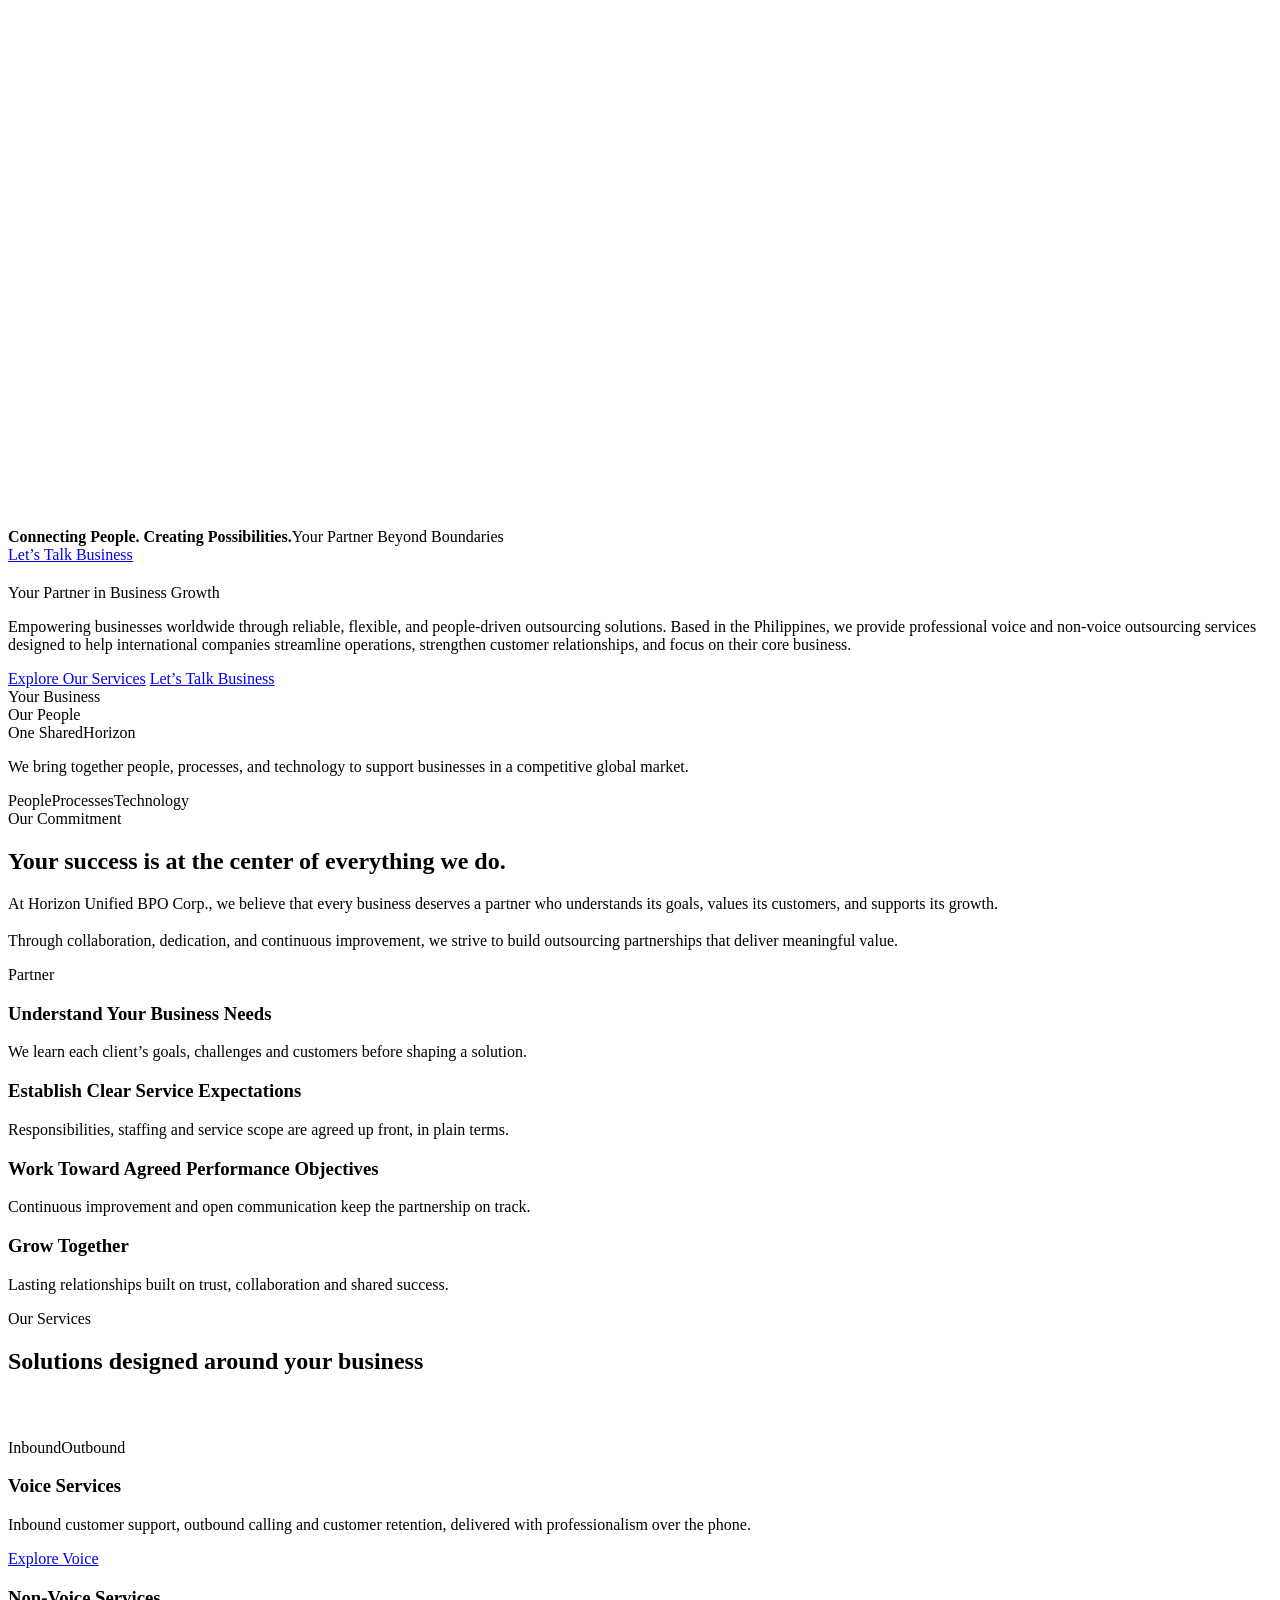
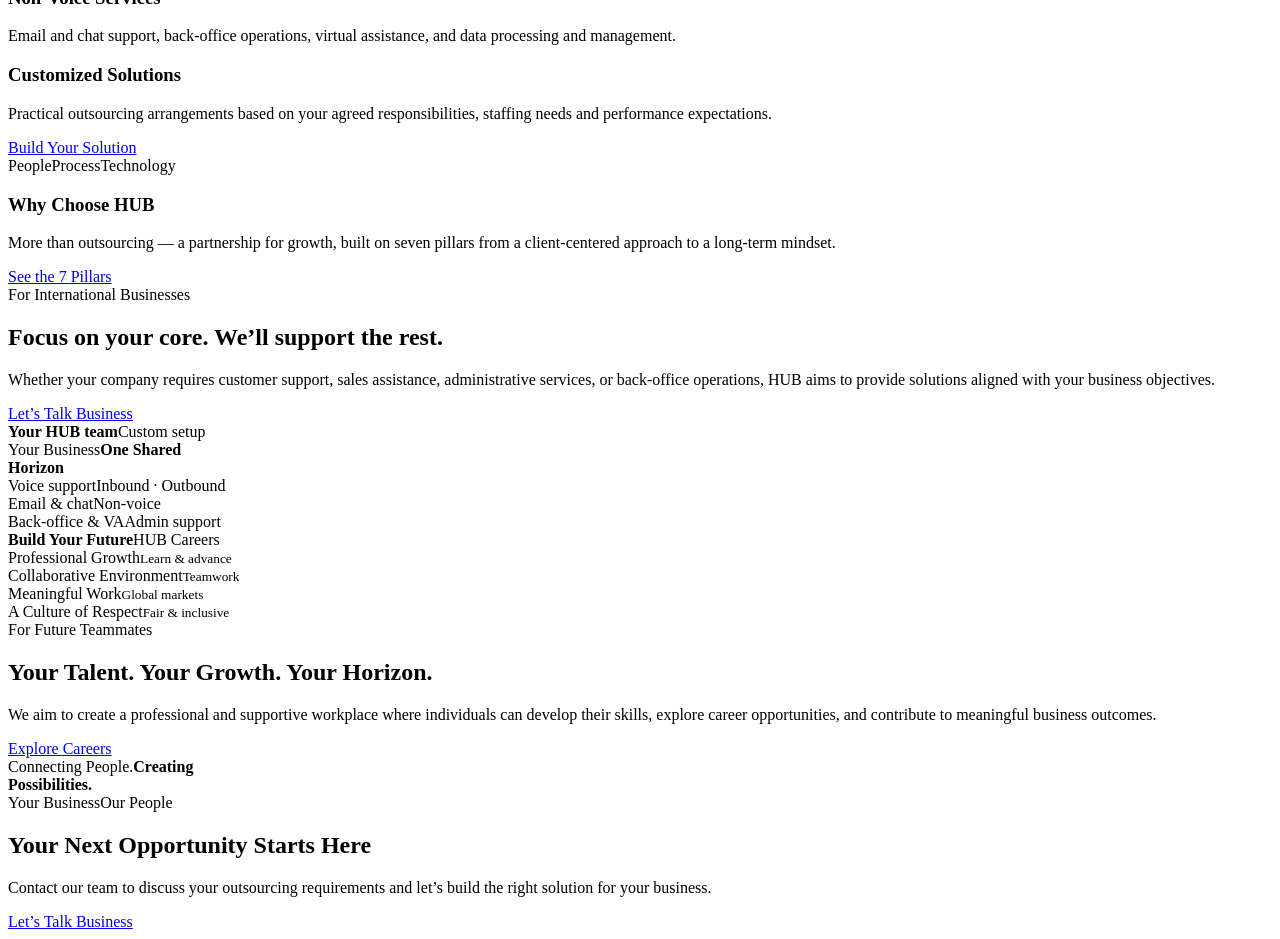
==== index.html @ e3de256e "Add files via upload" ====
<!DOCTYPE html>
<html lang="en">
<head>
  <meta charset="UTF-8">
  <meta name="viewport" content="width=device-width, initial-scale=1">
  <title>Horizon Unified BPO Corp. (HUB) | Connecting People. Creating Possibilities.</title>
  <meta name="description" content="Philippines-based voice and non-voice outsourcing for international companies. Reliable, flexible, people-driven BPO solutions from Cebu IT Park.">
  <meta name="theme-color" content="#0b2545">
  <link rel="icon" href="assets/logo/favicon.ico" sizes="any">
  <link rel="icon" type="image/png" sizes="32x32" href="assets/logo/favicon-32.png">
  <link rel="icon" type="image/png" sizes="192x192" href="assets/logo/favicon-192.png">
  <link rel="apple-touch-icon" href="assets/logo/favicon-180.png">
  <link rel="preconnect" href="https://fonts.googleapis.com">
  <link rel="preconnect" href="https://fonts.gstatic.com" crossorigin>
  <link href="https://fonts.googleapis.com/css2?family=Libre+Baskerville:ital@1&family=Wix+Madefor+Display:wght@400;500;600;700&display=swap" rel="stylesheet">
  <link rel="stylesheet" href="css/styles.css">
  <script src="js/main.js" defer></script>
  <script src="js/animations.js" defer></script>
</head>
<body>
  <header id="site-header"></header>

  <main>
    <!-- HERO -->
    <section class="hero">
      <div class="stars" data-count="110"></div>
      <div class="glow violet" style="width:520px;height:520px;left:50%;top:60%;transform:translateX(-50%);opacity:.28"></div>
      <div class="rings"><i></i><i></i><i></i><i></i><i></i></div>

      <div class="hero-note reveal">
        <div><strong>Connecting People. Creating Possibilities.</strong><span>Your Partner Beyond Boundaries</span></div>
        <a href="contact.html" class="btn btn-sm" data-open-modal>Let’s Talk Business</a>
      </div>

      <div class="container hero-core">
        <h1 class="hero-logo" aria-label="Horizon Unified BPO Corp. (HUB)">
          <span class="hl" aria-hidden="true">
            <span class="hl-glow"></span>
            <span class="hl-l hl-arc"></span>
            <span class="hl-l hl-shine"></span>
            <span class="hl-l hl-h"></span><span class="hl-l hl-u"></span><span class="hl-l hl-b"></span>
            <span class="hl-l hl-tail"></span>
          </span>
        </h1>
        <p class="hero-sub reveal delay-1">Your Partner in Business Growth</p>
        <p class="hero-sub-2 reveal delay-1">Empowering businesses worldwide through reliable, flexible, and people-driven outsourcing solutions. Based in the Philippines, we provide professional voice and non-voice outsourcing services designed to help international companies streamline operations, strengthen customer relationships, and focus on their core business.</p>
        <div class="hero-actions reveal delay-2">
          <a href="services.html" class="btn">Explore Our Services</a>
          <a href="contact.html" class="btn btn-ghost" data-open-modal>Let’s Talk Business</a>
        </div>
      </div>
    </section>

    <!-- VALUE PROPOSITION: big statement with chips -->
    <section class="section">
      <div class="container statement-block">
        <div class="big-line reveal">Your Business<span class="chip" data-icon="building"></span></div>
        <div class="big-line reveal delay-1"><span class="chip plain" data-icon="users"></span>Our <span class="serif">People</span></div>
        <div class="big-line reveal delay-2">One Shared<span class="chip violet" data-icon="compass"></span>Horizon</div>
        <p class="statement-tail reveal delay-2">We bring together people, processes, and technology to support businesses in a competitive global market.</p>
        <div class="pillars reveal delay-3">
          <span class="pill"><i></i>People</span><span class="pill"><i></i>Processes</span><span class="pill"><i></i>Technology</span>
        </div>
      </div>
    </section>

    <!-- COMMITMENT -->
    <section class="section" style="padding-top:0">
      <div class="container split">
        <div class="reveal">
          <span class="eyebrow">Our Commitment</span>
          <h2 class="section-title">Your success is at the <span class="serif">center</span> of everything we do.</h2>
        </div>
        <div class="reveal delay-1">
          <p class="section-lead">At Horizon Unified BPO Corp., we believe that every business deserves a partner who understands its goals, values its customers, and supports its growth.</p>
          <p class="section-lead" style="margin-top:1.2rem">Through collaboration, dedication, and continuous improvement, we strive to build outsourcing partnerships that deliver meaningful value.</p>
        </div>
      </div>
    </section>

    <!-- HOW WE WORK (staggered glass cards) -->
    <section class="hiw" id="how-we-work">
      <div class="stars" data-count="50"></div>
      <div class="ghost-word" aria-hidden="true">Partner</div>
      <div class="container">
        <div class="stagger">
          <article class="card reveal">
            <div class="icon-box" data-icon="target"></div>
            <h3>Understand Your Business Needs</h3>
            <p>We learn each client’s goals, challenges and customers before shaping a solution.</p>
          </article>
          <article class="card reveal delay-1">
            <div class="icon-box" data-icon="file"></div>
            <h3>Establish Clear Service Expectations</h3>
            <p>Responsibilities, staffing and service scope are agreed up front, in plain terms.</p>
          </article>
          <article class="card reveal delay-2">
            <div class="icon-box" data-icon="trending"></div>
            <h3>Work Toward Agreed Performance Objectives</h3>
            <p>Continuous improvement and open communication keep the partnership on track.</p>
          </article>
          <article class="card reveal delay-3">
            <div class="icon-box" data-icon="handshake"></div>
            <h3>Grow Together</h3>
            <p>Lasting relationships built on trust, collaboration and shared success.</p>
          </article>
        </div>
      </div>
    </section>

    <!-- SERVICES: 3-column divider layout -->
    <section class="section">
      <div class="container">
        <div class="center" style="margin-bottom:4rem">
          <span class="eyebrow reveal">Our Services</span>
          <h2 class="section-title reveal delay-1">Solutions designed <span class="serif">around</span> your business</h2>
        </div>
        <div class="cols3 reveal">
          <div>
            <div class="mini"><span class="pill"><i></i>Inbound</span><span class="pill"><i></i>Outbound</span></div>
            <h3>Voice Services</h3>
            <p>Inbound customer support, outbound calling and customer retention, delivered with professionalism over the phone.</p>
            <a href="services.html#voice" class="btn btn-ghost btn-sm" style="margin-top:1.5rem">Explore Voice</a>
          </div>
          <div>
            <div class="stack-split">
              <div><h3>Non-Voice Services</h3><p>Email and chat support, back-office operations, virtual assistance, and data processing and management.</p></div>
              <div><h3>Customized Solutions</h3><p>Practical outsourcing arrangements based on your agreed responsibilities, staffing needs and performance expectations.</p>
                <a href="services.html#custom" class="btn btn-ghost btn-sm" style="margin-top:1.5rem">Build Your Solution</a></div>
            </div>
          </div>
          <div>
            <div class="mini"><span class="pill"><i></i>People</span><span class="pill"><i></i>Process</span><span class="pill"><i></i>Technology</span></div>
            <h3>Why Choose HUB</h3>
            <p>More than outsourcing — a partnership for growth, built on seven pillars from a client-centered approach to a long-term mindset.</p>
            <a href="why-hub.html" class="btn btn-ghost btn-sm" style="margin-top:1.5rem">See the 7 Pillars</a>
          </div>
        </div>
      </div>
    </section>

    <!-- AUDIENCE PANELS -->
    <section class="section" style="padding-top:0">
      <div class="container">
        <article class="panel reveal">
          <div class="nebula"></div><div class="stars" data-count="45"></div>
          <div>
            <span class="eyebrow">For International Businesses</span>
            <h2>Focus on your core. We’ll support the rest.</h2>
            <p>Whether your company requires customer support, sales assistance, administrative services, or back-office operations, HUB aims to provide solutions aligned with your business objectives.</p>
            <a href="contact.html" class="btn" data-open-modal>Let’s Talk Business</a>
          </div>
          <div class="panel-visual">
            <div class="mock">
              <div class="mock-head"><b>Your HUB team</b><span class="badge">Custom setup</span></div>
              <div class="mock-ring"><div><span>Your Business</span><strong>One Shared<br>Horizon</strong></div></div>
              <div class="mock-row"><span>Voice support</span><span class="badge ok">Inbound · Outbound</span></div>
              <div class="mock-row"><span>Email &amp; chat</span><span class="badge ok">Non-voice</span></div>
              <div class="mock-row"><span>Back-office &amp; VA</span><span class="badge ok">Admin support</span></div>
            </div>
          </div>
        </article>

        <article class="panel flip reveal">
          <div class="nebula"></div><div class="stars" data-count="45"></div>
          <div class="panel-visual">
            <div class="mock">
              <div class="mock-head"><b>Build Your Future</b><span class="badge">HUB Careers</span></div>
              <div class="mock-row"><span>Professional Growth</span><small>Learn &amp; advance</small></div>
              <div class="mock-row"><span>Collaborative Environment</span><small>Teamwork</small></div>
              <div class="mock-row"><span>Meaningful Work</span><small>Global markets</small></div>
              <div class="mock-row"><span>A Culture of Respect</span><small>Fair &amp; inclusive</small></div>
            </div>
          </div>
          <div>
            <span class="eyebrow">For Future Teammates</span>
            <h2>Your Talent. Your Growth. Your Horizon.</h2>
            <p>We aim to create a professional and supportive workplace where individuals can develop their skills, explore career opportunities, and contribute to meaningful business outcomes.</p>
            <a href="careers.html" class="btn">Explore Careers</a>
          </div>
        </article>
      </div>
    </section>

    <!-- CTA -->
    <section class="section" style="padding-top:0">
      <div class="container">
        <div class="cta-band reveal">
          <div class="nebula"></div><div class="stars" data-count="55"></div>
          <div class="cta-art" aria-hidden="true"><div class="mock"><div class="mock-ring"><div><span>Connecting People.</span><strong>Creating<br>Possibilities.</strong></div></div><div class="mock-row"><span>Your Business</span><span class="badge ok">Our People</span></div></div></div>
          <h2>Your Next Opportunity Starts Here</h2>
          <p>Contact our team to discuss your outsourcing requirements and let’s build the right solution for your business.</p>
          <div class="hero-actions"><a href="contact.html" class="btn" data-open-modal>Let’s Talk Business</a></div>
        </div>
      </div>
    </section>
  </main>

  <footer id="site-footer"></footer>
</body>
</html>
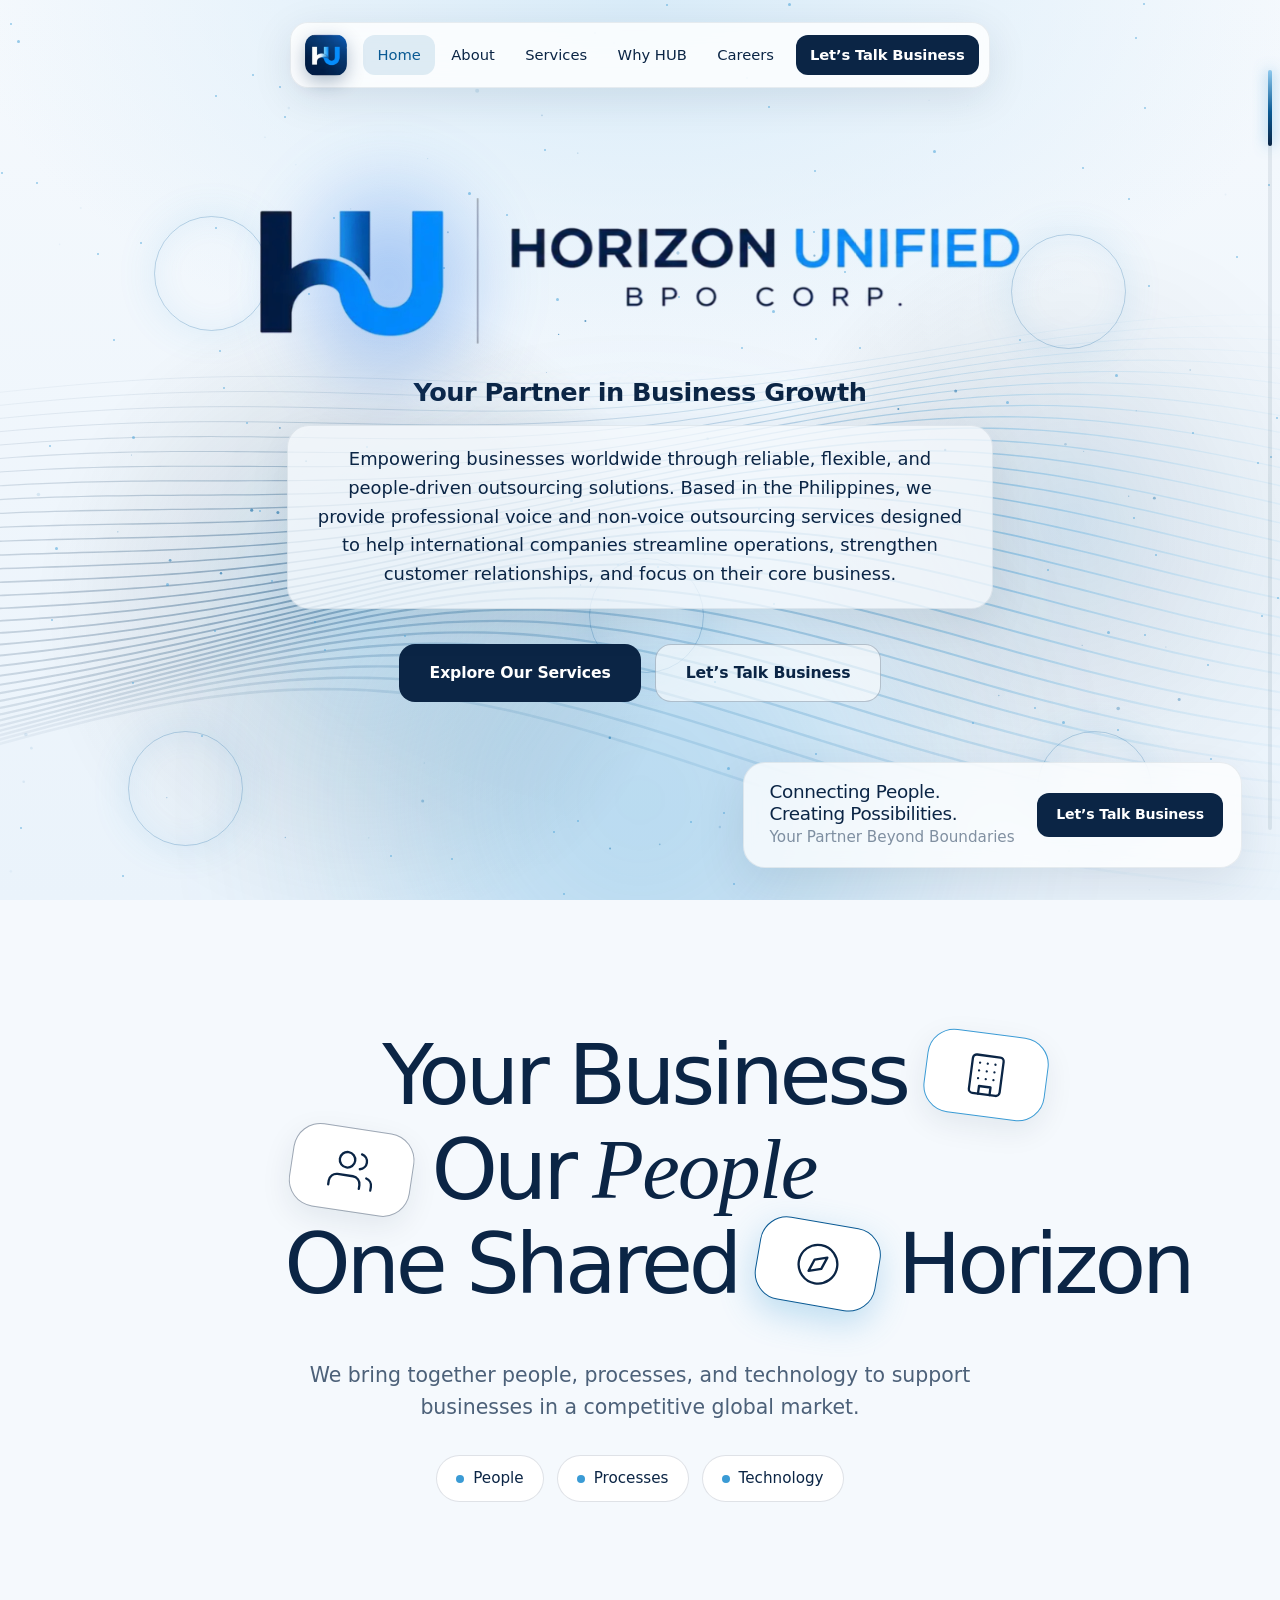
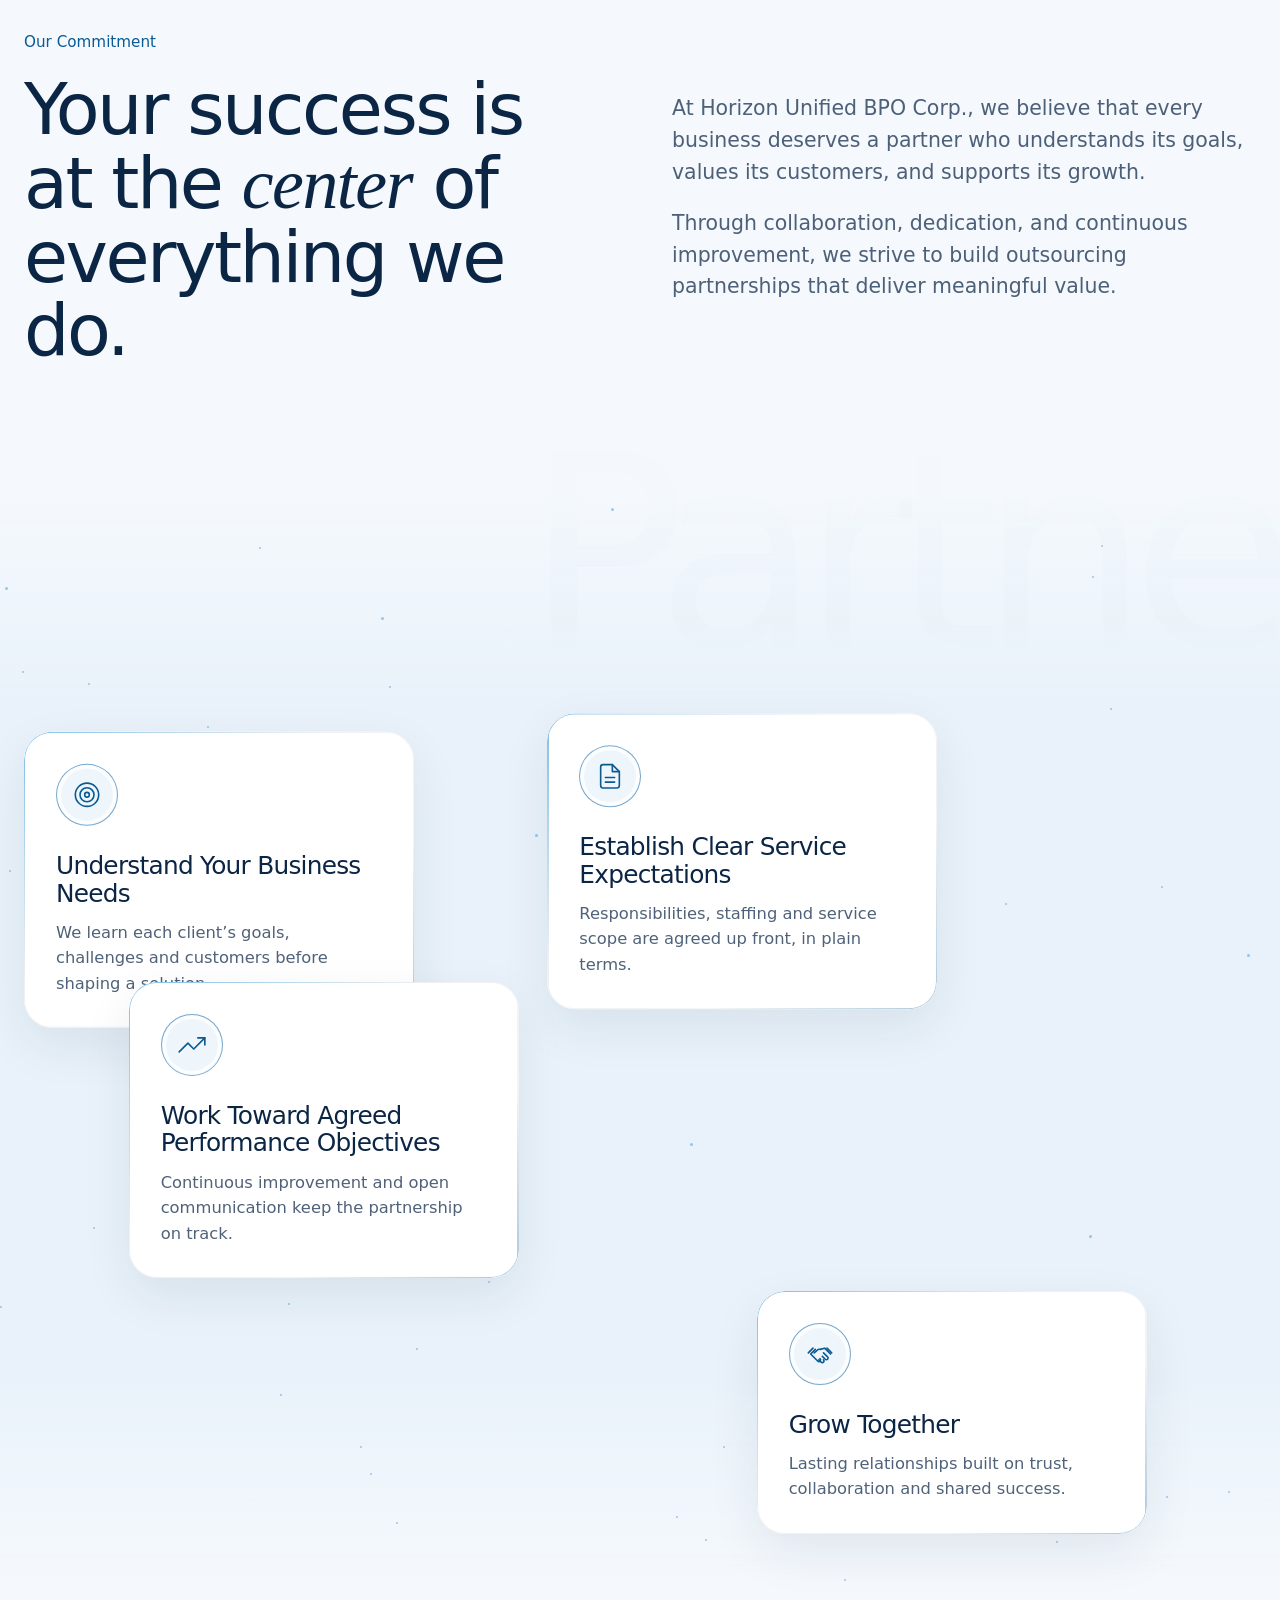
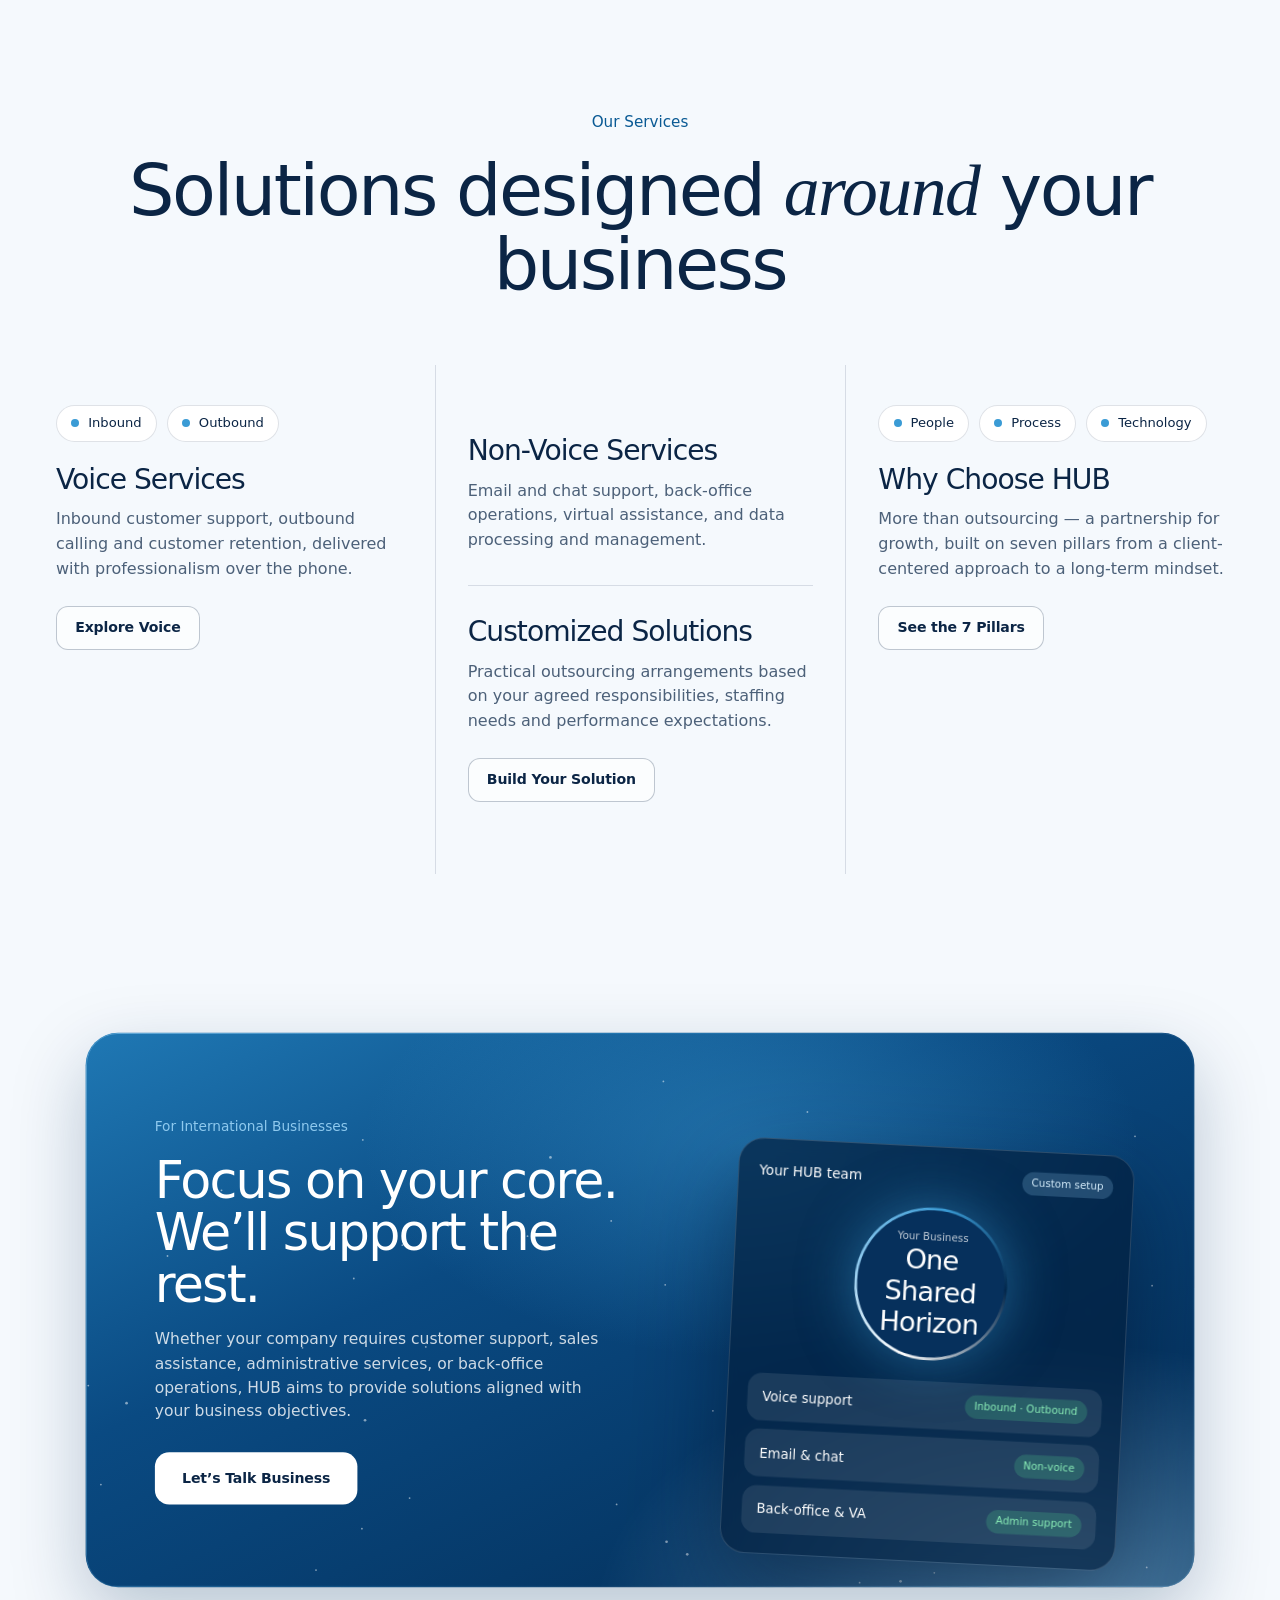
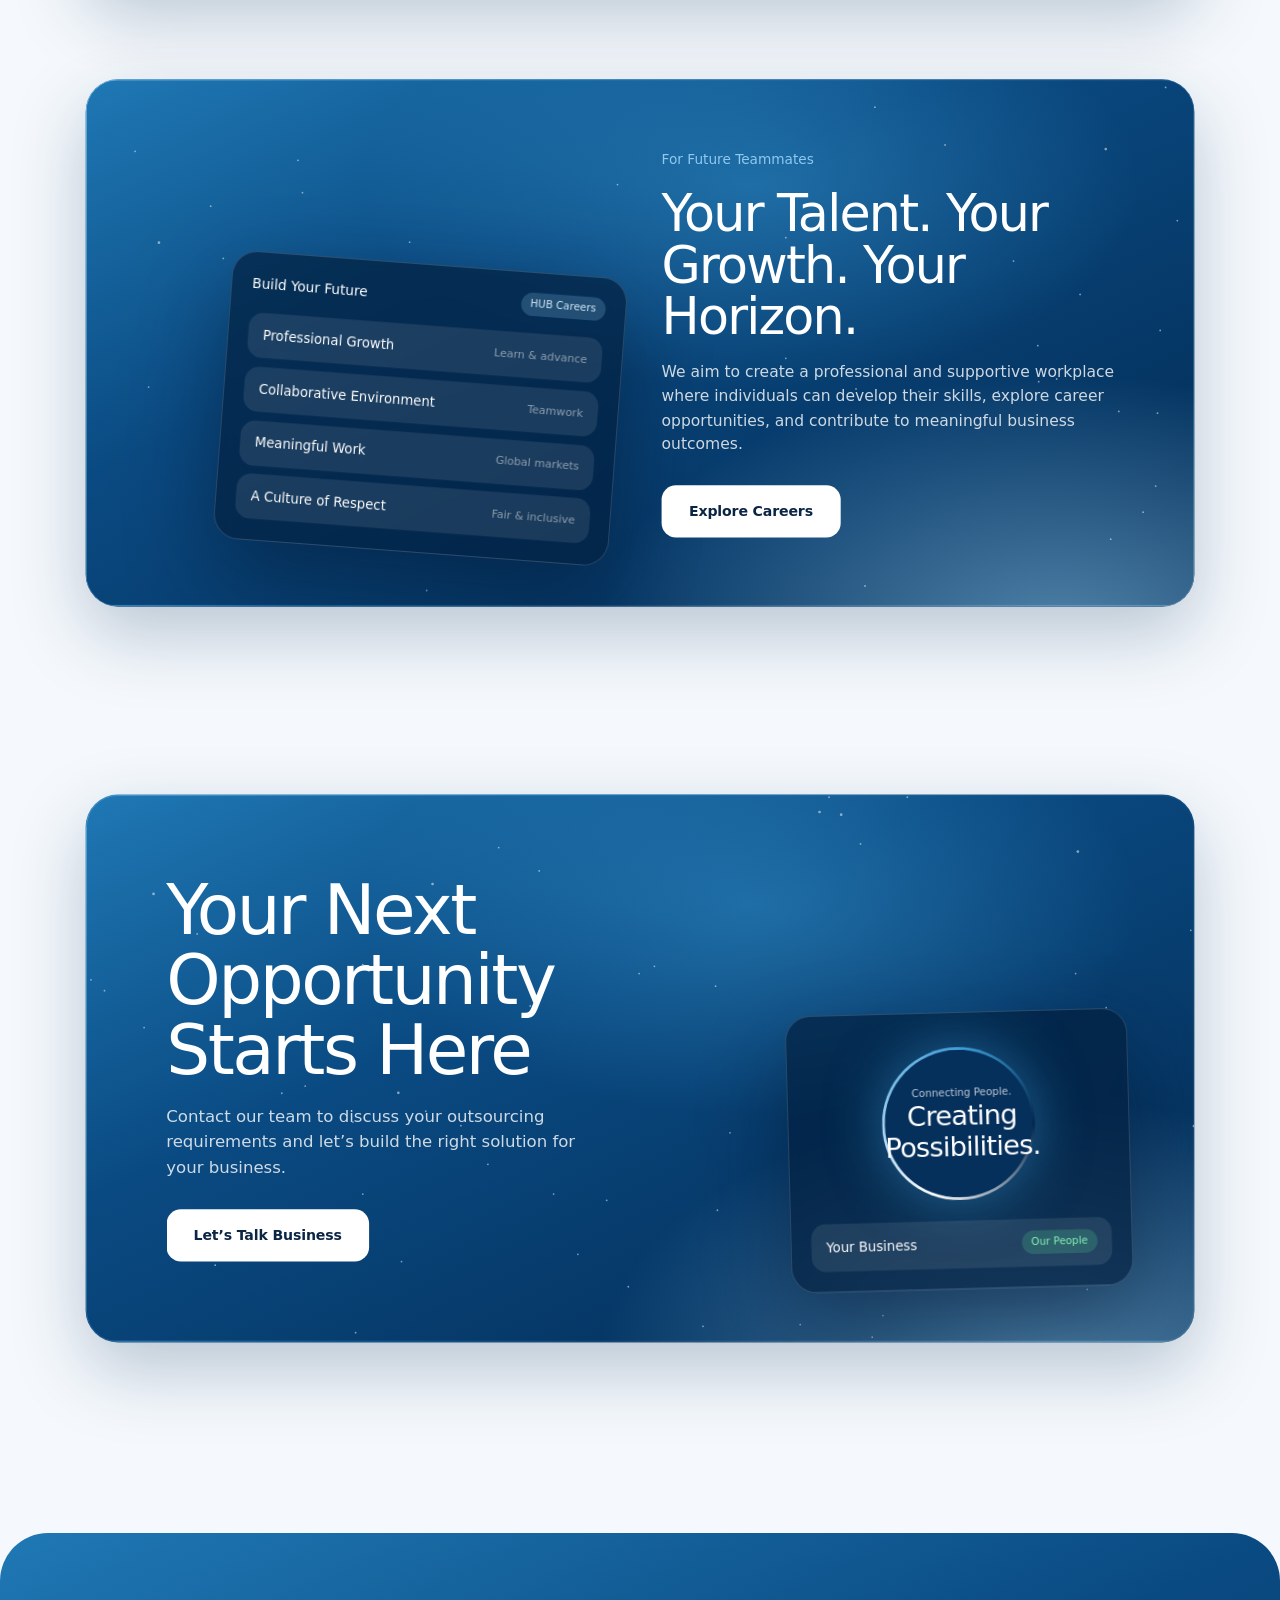
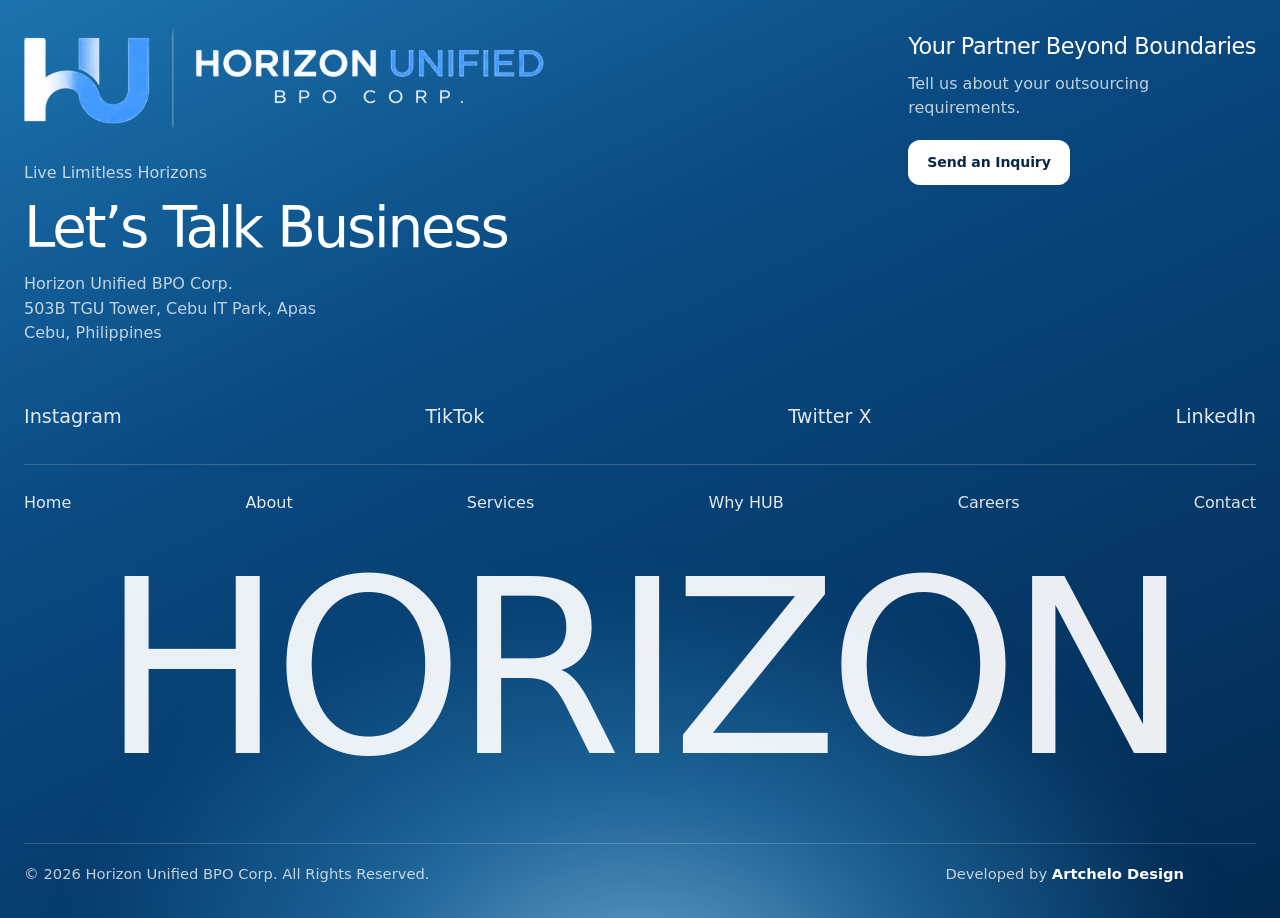
==== commit b684ae51: "Apply v2 logo" ====
--- a/index.html
+++ b/index.html
@@ -36,10 +36,9 @@
         <h1 class="hero-logo" aria-label="Horizon Unified BPO Corp. (HUB)">
           <span class="hl" aria-hidden="true">
             <span class="hl-glow"></span>
-            <span class="hl-l hl-arc"></span>
+            <span class="hl-l hl-mark"></span>
+            <span class="hl-l hl-text"></span>
             <span class="hl-l hl-shine"></span>
-            <span class="hl-l hl-h"></span><span class="hl-l hl-u"></span><span class="hl-l hl-b"></span>
-            <span class="hl-l hl-tail"></span>
           </span>
         </h1>
         <p class="hero-sub reveal delay-1">Your Partner in Business Growth</p>
--- a/css/styles.css
+++ b/css/styles.css
@@ -0,0 +1,608 @@
+/* ==========================================================
+   Horizon Unified BPO Corp. (HUB) — v2 design system
+   Style direction: near-black canvas, floating pill nav, giant tight-tracked
+   type with serif-italic accents, outlined icon chips, staggered glass cards,
+   gradient-bordered panels, nebula glows, oversized footer wordmark.
+   Website design & branding by Artchelo Design
+   ========================================================== */
+
+:root {
+  --bg: #0c0b0c;
+  --bg-soft: #141315;
+  --text: #ffffff;
+  --muted: rgba(255, 255, 255, .62);
+  --dim: rgba(255, 255, 255, .38);
+  --line: rgba(255, 255, 255, .14);
+  --glass: rgba(255, 255, 255, .06);
+  --lilac: #b79cff;
+  --lilac-2: #e6c9ff;
+  --violet: #6a35f0;
+  --blue: #2a2cff;
+  --ember: #ff5a4f;
+  --radius-lg: 36px;
+  --radius: 28px;
+  --font: "Wix Madefor Display", "Inter", system-ui, sans-serif;
+  --serif: "Libre Baskerville", Georgia, serif;
+  --max: 1280px;
+  /* compatibility aliases used by the shared JS-rendered form/modal markup */
+  --cyan: var(--lilac);
+  --surface: var(--glass);
+  --border: var(--line);
+}
+
+*, *::before, *::after { box-sizing: border-box; }
+html { scroll-behavior: smooth; overflow-x: clip; }
+body {
+  margin: 0; font-family: var(--font); background: var(--bg); color: var(--text);
+  line-height: 1.55; -webkit-font-smoothing: antialiased; overflow-x: hidden; font-weight: 400;
+}
+img, svg { max-width: 100%; display: block; }
+a { color: inherit; text-decoration: none; }
+ul { margin: 0; padding: 0; list-style: none; }
+h1, h2, h3, h4, p { margin: 0; }
+h1, h2, h3 { font-weight: 500; letter-spacing: -.035em; line-height: 1.02; }
+p { color: var(--muted); }
+::selection { background: rgba(106, 53, 240, .6); }
+
+.container { width: min(100% - 3rem, var(--max)); margin-inline: auto; }
+.section { padding: clamp(4.5rem, 10vw, 9rem) 0; position: relative; }
+.center { text-align: center; }
+.relative { position: relative; z-index: 2; }
+.serif { font-family: var(--serif); font-style: italic; font-weight: 400; letter-spacing: -.02em; }
+.lilac { color: var(--lilac); }
+
+/* ---------- Starfield ---------- */
+.stars { position: absolute; inset: 0; overflow: hidden; pointer-events: none; z-index: 0; }
+.stars i { position: absolute; width: 2px; height: 2px; border-radius: 50%; background: #fff; opacity: .5; animation: twinkle 4s ease-in-out infinite; }
+@keyframes twinkle { 0%, 100% { opacity: .15; } 50% { opacity: .8; } }
+.glow { position: absolute; border-radius: 50%; filter: blur(110px); pointer-events: none; z-index: 0; }
+.glow.violet { background: var(--violet); opacity: .5; }
+.glow.blue { background: var(--blue); opacity: .45; }
+
+/* ---------- Floating pill nav ---------- */
+.site-header { position: fixed; top: 22px; left: 0; right: 0; z-index: 100; display: flex; justify-content: center; pointer-events: none; }
+.nav {
+  pointer-events: auto; display: flex; align-items: center; gap: .3rem; padding: .5rem .6rem;
+  background: rgba(36, 34, 38, .72); backdrop-filter: blur(18px); -webkit-backdrop-filter: blur(18px);
+  border: 1px solid rgba(255, 255, 255, .06); border-radius: 18px;
+}
+.logo { display: inline-flex; align-items: center; gap: .55rem; font-weight: 600; letter-spacing: -.02em; font-size: 1.05rem; padding: .35rem .7rem .35rem .45rem; }
+.logo .dot { width: 26px; height: 26px; border-radius: 50%; border: 1.5px solid #fff; position: relative; flex: none; }
+.logo .dot::before, .logo .dot::after { content: ""; position: absolute; inset: 4px; border: 1.5px solid var(--lilac); border-radius: 50%; }
+.logo .dot::after { inset: 8px; border-color: #fff; }
+.logo-text small { display: none; }
+.nav-links { display: flex; align-items: center; gap: .1rem; }
+.nav-links a { font-size: .92rem; color: rgba(255, 255, 255, .85); padding: .55rem .9rem; border-radius: 12px; transition: background .2s, color .2s; }
+.nav-links a:hover { background: rgba(255, 255, 255, .08); }
+.nav-links a.active { background: rgba(255, 255, 255, .1); }
+.nav-links .nav-cta { background: #fff; color: #0c0b0c; font-weight: 600; margin-left: .35rem; }
+.nav-links .nav-cta:hover { background: var(--lilac-2); }
+.menu-toggle { display: none; background: none; border: 0; color: #fff; width: 42px; height: 38px; cursor: pointer; margin-left: .2rem; }
+.menu-toggle span { display: block; width: 18px; height: 1.8px; background: currentColor; margin: 5px auto; transition: transform .3s, opacity .3s; }
+.menu-toggle.open span:nth-child(1) { transform: translateY(6.8px) rotate(45deg); }
+.menu-toggle.open span:nth-child(2) { opacity: 0; }
+.menu-toggle.open span:nth-child(3) { transform: translateY(-6.8px) rotate(-45deg); }
+
+/* ---------- Buttons ---------- */
+.btn {
+  display: inline-flex; align-items: center; justify-content: center; gap: .6rem; cursor: pointer; border: 0;
+  font-family: var(--font); font-weight: 600; font-size: .98rem; letter-spacing: -.01em; padding: 1.05rem 1.9rem; border-radius: 16px;
+  background: #fff; color: #0c0b0c; transition: transform .25s, background .25s, box-shadow .25s;
+}
+.btn:hover { transform: translateY(-2px); background: var(--lilac-2); box-shadow: 0 10px 40px rgba(183, 156, 255, .35); }
+.btn-primary { background: #fff; color: #0c0b0c; }
+.btn-ghost { background: transparent; color: #fff; box-shadow: inset 0 0 0 1px var(--line); }
+.btn-ghost:hover { background: rgba(255, 255, 255, .08); color: #fff; box-shadow: inset 0 0 0 1px rgba(255, 255, 255, .4); }
+.btn-sm { padding: .7rem 1.2rem; font-size: .88rem; border-radius: 12px; }
+.btn[disabled] { opacity: .6; cursor: not-allowed; transform: none; }
+.btn svg { width: 18px; height: 18px; stroke: currentColor; fill: none; stroke-width: 2; stroke-linecap: round; stroke-linejoin: round; }
+
+.eyebrow { display: inline-block; font-size: .95rem; color: var(--lilac); letter-spacing: 0; margin-bottom: 1.2rem; font-weight: 500; }
+.eyebrow::before, .eyebrow::after { display: none; }
+.grad-text { background: linear-gradient(180deg, #fff 30%, var(--lilac) 120%); -webkit-background-clip: text; background-clip: text; color: transparent; }
+.section-title { font-size: clamp(2.3rem, 5.6vw, 4.6rem); }
+.section-lead { font-size: clamp(1.05rem, 1.6vw, 1.3rem); max-width: 720px; color: var(--muted); }
+.center .section-lead { margin-inline: auto; }
+
+/* ---------- HERO ---------- */
+.hero { min-height: 100vh; position: relative; display: grid; align-items: center; overflow: hidden; padding: 9rem 0 9rem; }
+.hero-note {
+  position: absolute; bottom: 32px; right: clamp(1rem, 3vw, 2.5rem); z-index: 3; display: flex; align-items: center; gap: 1.4rem;
+  padding: 1.1rem 1.1rem 1.1rem 1.6rem; background: rgba(255, 255, 255, .06); border: 1px solid rgba(255, 255, 255, .05); border-radius: 22px; backdrop-filter: blur(14px);
+}
+.hero-note strong { display: block; font-weight: 500; font-size: 1.15rem; color: rgba(255, 255, 255, .85); letter-spacing: -.02em; max-width: 19ch; line-height: 1.2; }
+.hero-note span { color: var(--dim); font-size: .95rem; }
+.hero-core { position: relative; z-index: 2; text-align: center; }
+.hero-wordmark {
+  font-size: clamp(7rem, 26vw, 24rem); line-height: .85; letter-spacing: -.07em; font-weight: 500; margin: 0 0 .1em;
+  background: linear-gradient(180deg, #fff 35%, rgba(183, 156, 255, .55) 110%); -webkit-background-clip: text; background-clip: text; color: transparent;
+}
+.hero-sub { font-size: clamp(1.1rem, 2vw, 1.6rem); color: #fff; font-weight: 500; letter-spacing: -.02em; max-width: 30ch; margin: 0 auto .8rem; }
+.hero-sub-2 { max-width: 62ch; margin: 0 auto 2.2rem; font-size: clamp(1rem, 1.4vw, 1.15rem); }
+.hero-actions { display: flex; flex-wrap: wrap; gap: .9rem; justify-content: center; }
+.rings { position: absolute; inset: 0; z-index: 1; pointer-events: none; }
+.rings i { position: absolute; width: clamp(90px, 9vw, 130px); aspect-ratio: 1; border-radius: 50%; border: 1.5px solid rgba(255, 255, 255, .28); animation: drift 14s ease-in-out infinite; }
+.rings i:nth-child(1) { left: 12%; top: 24%; } .rings i:nth-child(2) { right: 12%; top: 26%; animation-delay: -4s; }
+.rings i:nth-child(3) { left: 46%; top: 62%; animation-delay: -8s; } .rings i:nth-child(4) { left: 10%; bottom: 6%; animation-delay: -2s; } .rings i:nth-child(5) { right: 10%; bottom: 6%; animation-delay: -6s; }
+@keyframes drift { 0%, 100% { transform: translateY(0); } 50% { transform: translateY(-18px); } }
+
+/* ---------- Statement (huge headline with chips) ---------- */
+.statement-block { text-align: center; }
+.big-line { font-size: clamp(2.6rem, 8.2vw, 7.4rem); font-weight: 500; letter-spacing: -.05em; line-height: 1.12; display: flex; align-items: center; justify-content: center; flex-wrap: wrap; gap: .12em .22em; }
+.big-line.left { justify-content: flex-start; } .big-line.right { justify-content: flex-end; }
+.chip {
+  display: inline-grid; place-items: center; width: 1.45em; height: 1em; border-radius: .32em; border: 1.5px solid var(--lilac);
+  background: rgba(255, 255, 255, .04); color: #fff; flex: none; position: relative;
+}
+.chip.plain { border-color: rgba(255, 255, 255, .55); } .chip.violet { border-color: #8c6cff; box-shadow: 0 0 30px rgba(106, 53, 240, .4); }
+.chip svg { width: .55em; height: .55em; stroke: currentColor; fill: none; stroke-width: 1.2; stroke-linecap: round; stroke-linejoin: round; }
+.statement-tail { margin: 3rem auto 0; max-width: 56ch; font-size: clamp(1.05rem, 1.6vw, 1.3rem); }
+.pillars { display: flex; flex-wrap: wrap; justify-content: center; gap: .8rem; margin-top: 2rem; }
+.pill { display: inline-flex; gap: .55rem; align-items: center; padding: .65rem 1.2rem; border: 1px solid var(--line); border-radius: 999px; font-size: .95rem; color: #fff; background: var(--glass); }
+.pill i { width: 8px; height: 8px; border-radius: 50%; background: var(--lilac); }
+
+/* ---------- Glass cards (staggered) ---------- */
+.card {
+  position: relative; background: linear-gradient(160deg, rgba(255, 255, 255, .09), rgba(255, 255, 255, .03)); border-radius: var(--radius); padding: 2rem;
+  backdrop-filter: blur(14px); -webkit-backdrop-filter: blur(14px); transition: transform .35s, background .35s; overflow: hidden;
+}
+.card::before {
+  content: ""; position: absolute; inset: 0; border-radius: inherit; padding: 1.2px; pointer-events: none;
+  background: linear-gradient(140deg, rgba(230, 201, 255, .85), rgba(255, 255, 255, .05) 38%, rgba(255, 255, 255, .03) 70%, rgba(183, 156, 255, .3));
+  -webkit-mask: linear-gradient(#000 0 0) content-box, linear-gradient(#000 0 0); -webkit-mask-composite: xor; mask-composite: exclude;
+}
+.card:hover { transform: translateY(-8px); }
+.card h3 { font-size: 1.55rem; letter-spacing: -.03em; line-height: 1.12; margin-bottom: .8rem; font-weight: 500; }
+.card p { font-size: 1.02rem; }
+.grid { display: grid; gap: 1.5rem; }
+.grid-2 { grid-template-columns: repeat(2, 1fr); } .grid-3 { grid-template-columns: repeat(3, 1fr); } .grid-4 { grid-template-columns: repeat(4, 1fr); }
+
+.icon-box {
+  width: 62px; height: 62px; border-radius: 50%; display: grid; place-items: center; margin-bottom: 1.6rem; color: var(--lilac-2);
+  border: 1.5px solid var(--lilac); background: rgba(10, 10, 12, .6); box-shadow: inset 0 0 0 4px rgba(255, 255, 255, .04);
+}
+.icon-box svg { width: 28px; height: 28px; stroke: currentColor; fill: none; stroke-width: 1.4; stroke-linecap: round; stroke-linejoin: round; }
+.num-badge { font-size: .95rem; letter-spacing: .02em; color: var(--lilac); margin-bottom: .9rem; display: block; font-weight: 500; }
+
+.check-list li { position: relative; padding-left: 1.6rem; margin-bottom: .6rem; color: var(--muted); font-size: 1rem; }
+.check-list li::before { content: ""; position: absolute; left: 0; top: .6em; width: 8px; height: 8px; border-radius: 50%; border: 1.5px solid var(--lilac); }
+.tag { display: inline-block; font-size: .85rem; padding: .3rem .8rem; border-radius: 999px; border: 1px solid var(--line); color: var(--lilac); margin-bottom: 1rem; }
+
+/* How-it-works scatter */
+.hiw { position: relative; padding: clamp(4rem, 8vw, 7rem) 0; }
+.ghost-word { position: absolute; left: 0; right: 0; top: 4%; text-align: center; font-size: clamp(6rem, 21vw, 21rem); font-weight: 500; letter-spacing: -.07em; line-height: .9; color: rgba(255, 255, 255, .09); pointer-events: none; user-select: none; z-index: 0; white-space: nowrap; overflow: hidden; }
+.stagger { position: relative; z-index: 2; display: grid; grid-template-columns: repeat(12, 1fr); gap: 1.5rem; align-items: start; }
+.stagger .card { max-width: 390px; }
+.stagger .card:nth-child(1) { grid-column: 1 / span 4; margin-top: 12rem; }
+.stagger .card:nth-child(2) { grid-column: 6 / span 4; margin-top: 4rem; }
+.stagger .card:nth-child(3) { grid-column: 2 / span 4; margin-top: 3rem; }
+.stagger .card:nth-child(4) { grid-column: 8 / span 4; margin-top: 8rem; }
+
+/* ---------- Three-column divider features ---------- */
+.cols3 { display: grid; grid-template-columns: 1fr 1fr 1fr; position: relative; }
+.cols3 > * { padding: 2.5rem 2rem; position: relative; }
+.cols3 > * + * { border-left: 1px solid var(--line); }
+.cols3 h3 { font-size: clamp(1.5rem, 2.2vw, 2rem); margin-bottom: .8rem; }
+.cols3 .stack-split > * { padding: 2rem 0; } .cols3 .stack-split > * + * { border-top: 1px solid var(--line); }
+.mini { margin-bottom: 1.5rem; display: flex; gap: .6rem; flex-wrap: wrap; }
+.mini .pill { font-size: .82rem; padding: .45rem .9rem; }
+
+/* ---------- Big gradient-bordered panels ---------- */
+.panel {
+  position: relative; border-radius: var(--radius-lg); overflow: hidden; padding: clamp(2rem, 6vw, 5rem); min-height: 520px; display: grid; grid-template-columns: 1fr 1fr; gap: 3rem; align-items: center;
+  background: #0b0a10;
+}
+.panel::before {
+  content: ""; position: absolute; inset: 0; border-radius: inherit; padding: 1.4px; pointer-events: none; z-index: 3;
+  background: linear-gradient(120deg, rgba(255, 90, 79, .75), rgba(120, 85, 255, .55) 35%, rgba(255, 255, 255, .07) 60%, rgba(255, 90, 79, .35) 100%);
+  -webkit-mask: linear-gradient(#000 0 0) content-box, linear-gradient(#000 0 0); -webkit-mask-composite: xor; mask-composite: exclude;
+}
+.panel .nebula { position: absolute; inset: 0; z-index: 0; background: radial-gradient(ellipse 60% 70% at 85% 100%, rgba(120, 50, 255, .75), transparent 70%), radial-gradient(ellipse 50% 50% at 55% 30%, rgba(42, 44, 255, .45), transparent 70%); }
+.panel > * { position: relative; z-index: 2; }
+.panel > .nebula, .panel > .stars, .cta-band > .nebula, .cta-band > .stars { position: absolute; inset: 0; z-index: 0; }
+.panel > .nebula, .cta-band > .nebula { z-index: 0; } .panel > .stars, .cta-band > .stars { z-index: 1; }
+.panel h2 { font-size: clamp(2.2rem, 4.4vw, 3.8rem); margin-bottom: 1.2rem; }
+.panel p { max-width: 46ch; font-size: 1.08rem; color: rgba(255, 255, 255, .72); }
+.panel .btn { margin-top: 2rem; }
+.panel.flip { grid-template-columns: 1fr 1fr; } .panel.flip .panel-visual { order: -1; }
+.panel + .panel { margin-top: 2rem; }
+
+/* CSS mock device UI (no invented metrics) */
+.mock { background: rgba(10, 10, 14, .85); border: 1px solid rgba(255, 255, 255, .12); border-radius: 28px; padding: 1.4rem; box-shadow: 0 40px 100px rgba(0, 0, 0, .6); backdrop-filter: blur(10px); max-width: 440px; margin-left: auto; }
+.mock-head { display: flex; align-items: center; justify-content: space-between; margin-bottom: 1.2rem; color: #fff; font-size: .95rem; }
+.mock-head b { font-weight: 500; }
+.mock-ring { width: 170px; height: 170px; border-radius: 50%; margin: 1rem auto 1.4rem; border: 3px solid transparent; background: linear-gradient(#0b0a10, #0b0a10) padding-box, conic-gradient(from 200deg, #fff, var(--lilac), var(--violet), transparent 70%, #fff) border-box; display: grid; place-items: center; text-align: center; box-shadow: 0 0 60px rgba(106, 53, 240, .55); }
+.mock-ring span { display: block; font-size: .72rem; color: var(--muted); } .mock-ring strong { font-size: 1.9rem; font-weight: 500; letter-spacing: -.03em; line-height: 1.1; }
+.mock-row { display: flex; align-items: center; justify-content: space-between; gap: 1rem; padding: .85rem 1rem; background: rgba(255, 255, 255, .06); border-radius: 16px; margin-top: .6rem; font-size: .92rem; color: #fff; }
+.mock-row small { color: var(--dim); }
+.badge { font-size: .72rem; padding: .25rem .65rem; border-radius: 999px; background: rgba(183, 156, 255, .22); color: var(--lilac-2); white-space: nowrap; }
+.badge.ok { background: rgba(80, 220, 140, .2); color: #8cf0b8; }
+
+/* ---------- Page hero (inner) ---------- */
+.page-hero { position: relative; padding: 11rem 0 4rem; overflow: hidden; }
+.page-hero h1 { font-size: clamp(2.8rem, 8.5vw, 7.6rem); letter-spacing: -.055em; line-height: .98; max-width: 14ch; }
+.page-hero.center h1 { margin-inline: auto; }
+.page-hero .section-lead { margin-top: 1.6rem; }
+.split { display: grid; grid-template-columns: 1fr 1fr; gap: 4rem; align-items: center; }
+
+.cta-band { position: relative; border-radius: var(--radius-lg); overflow: hidden; padding: clamp(2.5rem, 7vw, 6rem); text-align: left; min-height: 480px; display: grid; align-content: center; background: #0b0a10; }
+.cta-band::before { content: ""; position: absolute; inset: 0; border-radius: inherit; padding: 1.4px; pointer-events: none; z-index: 3; background: linear-gradient(120deg, rgba(255, 90, 79, .75), rgba(120, 85, 255, .55) 40%, rgba(255, 255, 255, .06) 70%, rgba(255, 90, 79, .35)); -webkit-mask: linear-gradient(#000 0 0) content-box, linear-gradient(#000 0 0); -webkit-mask-composite: xor; mask-composite: exclude; }
+.cta-band .nebula { position: absolute; inset: 0; background: radial-gradient(ellipse 55% 80% at 100% 80%, rgba(120, 50, 255, .8), transparent 70%), radial-gradient(ellipse 45% 60% at 70% 10%, rgba(42, 44, 255, .55), transparent 70%); }
+.cta-band > * { position: relative; z-index: 2; }
+.cta-art { position: absolute !important; right: 7%; top: 50%; transform: translateY(-50%) rotate(-7deg); width: min(34vw, 380px); z-index: 2; }
+.cta-art .mock { margin: 0; }
+@media (max-width: 860px) { .cta-art { display: none; } }
+.cta-band h2 { font-size: clamp(2.4rem, 6vw, 5rem); max-width: 12ch; margin-bottom: 1.2rem; }
+.cta-band p { max-width: 42ch; font-size: 1.15rem; color: rgba(255, 255, 255, .75); }
+.cta-band .hero-actions { justify-content: flex-start; margin-top: 2rem; }
+
+/* ---------- Forms ---------- */
+.form-card { padding: clamp(1.5rem, 4vw, 2.6rem); }
+.form-grid { display: grid; grid-template-columns: 1fr 1fr; gap: 1.2rem; }
+.field { display: flex; flex-direction: column; gap: .5rem; }
+.field.full { grid-column: 1 / -1; }
+.field label { font-size: .92rem; color: #fff; font-weight: 500; }
+.field label .opt { color: var(--dim); font-weight: 400; } .field label .req { color: var(--lilac); }
+.field input, .field select, .field textarea {
+  width: 100%; font: inherit; font-size: 1rem; color: #fff; background: rgba(255, 255, 255, .05); border: 1px solid var(--line); border-radius: 14px; padding: .95rem 1.1rem; outline: none; transition: border-color .25s, box-shadow .25s, background .25s;
+}
+.field input::placeholder, .field textarea::placeholder { color: var(--dim); }
+.field select { appearance: none; -webkit-appearance: none; background-image: url("data:image/svg+xml,%3Csvg xmlns='http://www.w3.org/2000/svg' width='16' height='16' fill='none' stroke='%23b79cff' stroke-width='2' stroke-linecap='round' stroke-linejoin='round'%3E%3Cpath d='M3 6l5 5 5-5'/%3E%3C/svg%3E"); background-repeat: no-repeat; background-position: right 1rem center; padding-right: 2.6rem; }
+.field select option { background: #17151b; color: #fff; }
+.field textarea { min-height: 150px; resize: vertical; }
+.field input:focus, .field select:focus, .field textarea:focus { border-color: var(--lilac); box-shadow: 0 0 0 3px rgba(183, 156, 255, .18); background: rgba(255, 255, 255, .08); }
+.field.invalid input, .field.invalid select, .field.invalid textarea { border-color: #ff6b7e; box-shadow: 0 0 0 3px rgba(255, 107, 126, .14); }
+.field .err { display: none; color: #ff8a98; font-size: .82rem; } .field.invalid .err { display: block; }
+.hp { position: absolute; left: -9999px; opacity: 0; height: 0; width: 0; }
+.form-status { display: none; margin-top: 1.2rem; padding: 1rem 1.2rem; border-radius: 14px; font-size: .95rem; border: 1px solid; }
+.form-status.show { display: block; }
+.form-status.success { color: #9af2c0; background: rgba(40, 200, 120, .1); border-color: rgba(40, 200, 120, .35); }
+.form-status.error { color: #ffa0ad; background: rgba(255, 80, 100, .1); border-color: rgba(255, 80, 100, .35); }
+.form-note { font-size: .88rem; margin-top: 1rem; color: var(--dim); }
+.info-list li { display: flex; gap: 1.1rem; padding: 1.2rem 0; border-bottom: 1px solid var(--line); align-items: center; }
+.info-list li:last-child { border-bottom: 0; }
+.info-list .icon-box { margin: 0; flex: none; width: 52px; height: 52px; }
+.info-list .icon-box svg { width: 22px; height: 22px; }
+.info-list strong { display: block; font-weight: 500; font-size: .85rem; color: var(--lilac); margin-bottom: .1rem; }
+.info-list span { color: #fff; font-size: 1.02rem; }
+.info-list .placeholder { font-style: italic; opacity: .55; }
+
+/* ---------- Modal ---------- */
+.modal { position: fixed; inset: 0; z-index: 200; display: none; align-items: center; justify-content: center; padding: 1.25rem; }
+.modal.open { display: flex; }
+.modal-backdrop { position: absolute; inset: 0; background: rgba(5, 4, 8, .78); backdrop-filter: blur(10px); -webkit-backdrop-filter: blur(10px); }
+.modal-dialog { position: relative; width: min(100%, 700px); max-height: 92vh; overflow: auto; border-radius: 30px; background: #100e15; padding: clamp(1.5rem, 4vw, 2.6rem); animation: pop .3s ease; box-shadow: 0 0 120px rgba(106, 53, 240, .35); border: 1px solid rgba(183, 156, 255, .3); }
+.modal-close { position: absolute; top: 1rem; right: 1rem; width: 42px; height: 42px; border-radius: 50%; border: 1px solid var(--line); background: var(--glass); color: #fff; font-size: 1.1rem; cursor: pointer; }
+.modal-close:hover { border-color: var(--lilac); }
+.modal-dialog h2 { font-size: 2.2rem; padding-right: 2.5rem; margin-bottom: .6rem; }
+@keyframes pop { from { opacity: 0; transform: translateY(18px) scale(.98); } to { opacity: 1; transform: none; } }
+
+/* ---------- Footer ---------- */
+.site-footer { position: relative; overflow: hidden; padding: 6rem 0 2rem; }
+.site-footer .glow-foot { position: absolute; left: 50%; bottom: -26%; width: 90%; height: 60%; transform: translateX(-50%); background: radial-gradient(ellipse at 50% 70%, rgba(190, 150, 255, .95), rgba(106, 53, 240, .7) 35%, transparent 70%); filter: blur(30px); z-index: 0; }
+.site-footer .container { position: relative; z-index: 2; }
+.foot-top { display: flex; justify-content: space-between; gap: 3rem; flex-wrap: wrap; align-items: flex-start; }
+.foot-top small { font-size: 1rem; color: var(--muted); display: block; margin-bottom: .8rem; }
+.foot-mail { font-size: clamp(1.7rem, 4.4vw, 3.6rem); font-weight: 500; letter-spacing: -.04em; line-height: 1.05; }
+.foot-addr { color: var(--muted); margin-top: .9rem; font-size: 1rem; max-width: 36ch; }
+.foot-cta h4 { font-size: 1.4rem; font-weight: 500; letter-spacing: -.02em; margin-bottom: .5rem; }
+.foot-cta p { margin-bottom: 1.2rem; max-width: 30ch; }
+.foot-links { display: flex; justify-content: space-between; flex-wrap: wrap; gap: 1rem 2rem; margin: 3.5rem 0 2rem; font-size: 1.2rem; }
+.foot-links a { color: rgba(255, 255, 255, .85); transition: color .2s; } .foot-links a:hover { color: var(--lilac); }
+.foot-line { border-top: 1px solid var(--line); }
+.foot-wordmark { font-size: clamp(3.5rem, 19vw, 18rem); font-weight: 500; letter-spacing: -.045em; line-height: .95; text-align: center; margin: 2.2rem 0 1.5rem; white-space: nowrap; color: #fff; }
+.foot-bottom { display: flex; flex-wrap: wrap; justify-content: space-between; gap: .8rem 2rem; font-size: .92rem; color: rgba(255, 255, 255, .75); }
+.foot-bottom p { color: inherit; font-size: inherit; }
+.foot-bottom strong { color: #fff; font-weight: 600; }
+
+/* ---------- Reveal ---------- */
+.reveal { opacity: 0; transform: translateY(30px); filter: blur(8px); transition: opacity .9s ease, transform .9s ease, filter .9s ease; }
+.reveal.in { opacity: 1; transform: none; filter: none; }
+.delay-1 { transition-delay: .12s; } .delay-2 { transition-delay: .24s; } .delay-3 { transition-delay: .36s; }
+@media (prefers-reduced-motion: reduce) { .reveal { opacity: 1; transform: none; filter: none; transition: none; } .rings i, .stars i { animation: none; } html { scroll-behavior: auto; } }
+
+/* ---------- Responsive ---------- */
+@media (max-width: 1024px) {
+  .grid-4 { grid-template-columns: repeat(2, 1fr); } .grid-3 { grid-template-columns: repeat(2, 1fr); }
+  .stagger { display: flex; flex-direction: column; align-items: center; } .stagger .card { margin-top: 0 !important; width: 100%; max-width: 480px; }
+  .hero-note { position: relative; top: 0; right: 0; margin: 5.5rem auto 0; width: fit-content; max-width: 92%; }
+  .hero { padding-top: 2rem; }
+}
+@media (max-width: 860px) {
+  .site-header { top: 12px; padding: 0 12px; } .nav { width: 100%; justify-content: space-between; position: relative; }
+  .menu-toggle { display: block; }
+  .nav-links { position: absolute; top: calc(100% + 8px); left: 0; right: 0; flex-direction: column; align-items: stretch; padding: .6rem; background: rgba(24, 22, 27, .96); backdrop-filter: blur(18px); border-radius: 18px; border: 1px solid rgba(255, 255, 255, .08); transform: translateY(-10px); opacity: 0; pointer-events: none; transition: transform .3s, opacity .3s; }
+  .nav-links.open { transform: none; opacity: 1; pointer-events: auto; }
+  .nav-links a { padding: .9rem 1rem; } .nav-links .nav-cta { margin: .4rem 0 0; text-align: center; }
+  .split, .panel, .panel.flip { grid-template-columns: 1fr; } .panel.flip .panel-visual { order: 0; } .panel { min-height: 0; }
+  .mock { margin-inline: auto; } .cols3 { grid-template-columns: 1fr; } .cols3 > * + * { border-left: 0; border-top: 1px solid var(--line); }
+  .rings i:nth-child(3), .rings i:nth-child(4), .rings i:nth-child(5) { display: none; }
+  .foot-links { font-size: 1.05rem; }
+}
+@media (max-width: 640px) {
+  .grid-2, .grid-3, .grid-4, .form-grid { grid-template-columns: 1fr; }
+  .hero-actions .btn { width: 100%; } .hero-note { flex-direction: column; align-items: flex-start; }
+  .foot-bottom { flex-direction: column; }
+  .big-line.left, .big-line.right { justify-content: center; }
+}
+
+/* ==========================================================
+   MOTION LAYER (js/animations.js)
+   ========================================================== */
+.bg-canvas { position: absolute; inset: 0; width: 100%; height: 100%; z-index: 0; pointer-events: none; will-change: translate;
+  -webkit-mask-image: radial-gradient(ellipse 85% 75% at 50% 62%, #000 35%, transparent 80%); mask-image: radial-gradient(ellipse 85% 75% at 50% 62%, #000 35%, transparent 80%); }
+.bg-canvas.bg-page { opacity: .75; }
+.hero > .stars, .page-hero > .stars { z-index: 0; }
+.hero-core, .hero-note, .rings i { will-change: transform, opacity; }
+
+/* hero wordmark: letters rise in, one by one */
+.hero-wordmark.is-split-chars, .reveal.hero-wordmark.is-split-chars { background: none; opacity: 1; transform: none; filter: none; color: transparent; }
+.hero-wordmark .ch {
+  display: inline-block; background: linear-gradient(180deg, #fff 35%, rgba(183, 156, 255, .55) 110%); -webkit-background-clip: text; background-clip: text; color: transparent;
+  opacity: 0; transform: translateY(45%) scale(.9); filter: blur(18px);
+  animation: chIn 1.2s cubic-bezier(.2, .75, .2, 1) forwards; animation-delay: calc(var(--i) * .13s + .25s);
+}
+@keyframes chIn { to { opacity: 1; transform: none; filter: blur(0); } }
+
+/* headline words: blur-in, staggered */
+.reveal.is-split { opacity: 1; transform: none; filter: none; }
+.w { display: inline-block; opacity: 0; filter: blur(12px); transform: translateY(.45em); transition: opacity .9s ease, filter .9s ease, transform .9s cubic-bezier(.2, .7, .2, 1); transition-delay: calc(var(--i) * 75ms); }
+.in .w, .in.is-split .w { opacity: 1; filter: none; transform: none; }
+
+/* directional / zoom reveals (placed after the base so :not(.in) keeps them from fighting .in) */
+.reveal.from-left:not(.in) { transform: translateX(-70px); }
+.reveal.from-right:not(.in) { transform: translateX(70px); }
+.reveal.zoom:not(.in) { transform: translateY(40px) scale(.94); }
+.cols3 > .reveal:not(.in) { transform: translateY(40px); }
+
+/* chips pop in */
+.big-line .chip { opacity: 0; scale: .4; transition: opacity .8s ease .35s, scale .9s cubic-bezier(.2, 1.3, .3, 1) .35s; }
+.big-line.in .chip { opacity: 1; scale: 1; }
+.big-line .serif { display: inline-block; }
+
+/* hero rings glow a little */
+.rings i { box-shadow: 0 0 40px rgba(120, 80, 255, .12), inset 0 0 30px rgba(120, 80, 255, .08); }
+
+/* scroll progress marker (right edge) */
+.scroll-rail { position: fixed; right: 5px; top: 70px; bottom: 70px; width: 3px; border-radius: 3px; background: rgba(255, 255, 255, .06); z-index: 90; pointer-events: none; }
+.scroll-rail i { display: block; width: 100%; border-radius: 3px; background: linear-gradient(180deg, var(--lilac), var(--violet)); box-shadow: 0 0 14px rgba(150, 110, 255, .8); will-change: transform; }
+@media (max-width: 860px) { .scroll-rail { display: none; } }
+
+@media (prefers-reduced-motion: reduce) {
+  .w, .big-line .chip, .hero-wordmark .ch { opacity: 1; filter: none; transform: none; scale: 1; animation: none; transition: none; }
+}
+
+@media (max-width: 860px) {
+  .reveal.from-left:not(.in), .reveal.from-right:not(.in) { transform: translateY(34px); }
+  .bg-canvas { -webkit-mask-image: none; mask-image: none; }
+}
+
+/* hide the browser's native scrollbar; the colorful .scroll-rail marker replaces it */
+html { scrollbar-width: none; -ms-overflow-style: none; }
+html::-webkit-scrollbar, body::-webkit-scrollbar { display: none; width: 0; height: 0; }
+.scroll-rail { right: 8px; width: 4px; }
+
+/* ==========================================================
+   THEME v4 — "Horizon Blue"
+   Palette taken from the HUB logo: deep navy #0b2545 / #022a52,
+   ocean #0a5a94, sky #3a9bd5, ice #8ec9ee, slate #5b6770.
+   Light canvas for pages; navy-gradient surfaces (panels, CTA, footer).
+   (Variable names --lilac/--violet are kept for compatibility; they now hold blues.)
+   ========================================================== */
+:root {
+  --navy: #0b2545;
+  --navy-2: #022a52;
+  --ocean: #0a5a94;
+  --sky: #3a9bd5;
+  --ice: #8ec9ee;
+  --slate: #5b6770;
+  --navy-grad: linear-gradient(155deg, #1f78b4 0%, #0a4a82 38%, #022a52 100%);
+  --bg: #f5f9fd;
+  --bg-soft: #e9f2fa;
+  --text: #0b2545;
+  --muted: rgba(11, 37, 69, .72);
+  --dim: rgba(11, 37, 69, .5);
+  --line: rgba(11, 37, 69, .13);
+  --glass: rgba(255, 255, 255, .72);
+  --lilac: #1769a6;
+  --lilac-2: #d3ebfa;
+  --violet: #0a5a94;
+  --blue: #3a9bd5;
+  --ember: #3a9bd5;
+}
+::selection { background: rgba(58, 155, 213, .35); }
+body { background: var(--bg); color: var(--text); }
+
+/* dark (navy) surfaces re-scope the tokens so inner text turns light */
+.panel, .cta-band, .site-footer, .mock {
+  --text: #fff; --muted: rgba(255, 255, 255, .74); --dim: rgba(255, 255, 255, .5);
+  --line: rgba(255, 255, 255, .18); --glass: rgba(255, 255, 255, .08); --lilac: #8ec9ee; --lilac-2: #d3ebfa;
+  color: #fff;
+}
+
+/* stars / glows */
+.stars i { background: var(--sky); }
+.panel .stars i, .cta-band .stars i, .site-footer .stars i { background: #fff; }
+.glow.violet { background: #3a9bd5; } .glow.blue { background: #8ec9ee; }
+
+/* nav */
+.nav { background: rgba(255, 255, 255, .8); border: 1px solid rgba(11, 37, 69, .08); box-shadow: 0 10px 40px rgba(11, 37, 69, .1); }
+.logo { padding: .25rem .8rem .25rem .5rem; }
+.logo img { height: 35px; width: auto; display: block; filter: none; }
+.nav-links a { color: var(--navy); }
+.nav-links a:hover { background: rgba(11, 37, 69, .06); }
+.nav-links a.active { background: rgba(23, 105, 166, .12); color: var(--ocean); }
+.nav-links .nav-cta { background: var(--navy); color: #fff; }
+.nav-links .nav-cta:hover { background: var(--ocean); }
+.menu-toggle { color: var(--navy); }
+
+/* buttons */
+.btn { background: var(--navy); color: #fff; }
+.btn:hover { background: var(--ocean); box-shadow: 0 12px 36px rgba(10, 90, 148, .35); }
+.btn-primary { background: var(--navy); color: #fff; }
+.btn-ghost { background: rgba(255, 255, 255, .6); color: var(--navy); box-shadow: inset 0 0 0 1px rgba(11, 37, 69, .25); }
+.btn-ghost:hover { background: #fff; color: var(--navy); box-shadow: inset 0 0 0 1px var(--ocean); }
+.panel .btn, .cta-band .btn, .site-footer .btn { background: #fff; color: var(--navy); }
+.panel .btn:hover, .cta-band .btn:hover, .site-footer .btn:hover { background: var(--lilac-2); box-shadow: 0 12px 40px rgba(142, 201, 238, .4); }
+.panel .btn-ghost, .cta-band .btn-ghost { background: transparent; color: #fff; box-shadow: inset 0 0 0 1px rgba(255, 255, 255, .35); }
+.panel .btn-ghost:hover, .cta-band .btn-ghost:hover { background: rgba(255, 255, 255, .12); color: #fff; }
+
+.eyebrow { color: var(--ocean); }
+.panel .eyebrow, .cta-band .eyebrow { color: var(--ice); }
+.grad-text { background: linear-gradient(180deg, var(--navy) 30%, var(--sky) 130%); -webkit-background-clip: text; background-clip: text; }
+
+/* hero */
+.hero { background: radial-gradient(ellipse 75% 60% at 50% 0%, #d9ecf9 0%, rgba(217, 236, 249, 0) 70%), linear-gradient(180deg, #f5f9fd 0%, #eaf3fb 100%); }
+.hero-note { background: rgba(255, 255, 255, .75); border: 1px solid rgba(11, 37, 69, .08); box-shadow: 0 16px 50px rgba(11, 37, 69, .1); }
+.hero-note strong { color: var(--navy); } .hero-note span { color: var(--dim); }
+.hero-sub { color: var(--navy); }
+.rings i { border-color: rgba(23, 105, 166, .28); box-shadow: 0 0 40px rgba(58, 155, 213, .12), inset 0 0 30px rgba(58, 155, 213, .08); }
+.page-hero { background: radial-gradient(ellipse 70% 80% at 85% 0%, #dcedf9 0%, rgba(220, 237, 249, 0) 70%); }
+.bg-canvas.bg-page { opacity: .6; }
+.ghost-word { color: rgba(11, 37, 69, .045); }
+.hiw { background: linear-gradient(180deg, rgba(233, 242, 250, 0), #e9f2fa 18%, #e9f2fa 82%, rgba(233, 242, 250, 0)); }
+
+/* chips / pills / cards */
+.chip { background: #fff; color: var(--navy); border-color: var(--sky); box-shadow: 0 10px 30px rgba(11, 37, 69, .08); }
+.chip.plain { border-color: rgba(11, 37, 69, .4); } .chip.violet { border-color: var(--ocean); box-shadow: 0 12px 34px rgba(58, 155, 213, .3); }
+.pill { color: var(--navy); background: #fff; border-color: var(--line); }
+.panel .pill, .cta-band .pill { color: #fff; background: var(--glass); }
+.pill i { background: var(--sky); }
+.card { background: #fff; box-shadow: 0 18px 50px rgba(11, 37, 69, .08); backdrop-filter: none; -webkit-backdrop-filter: none; }
+.card::before { background: linear-gradient(140deg, rgba(58, 155, 213, .65), rgba(11, 37, 69, .07) 40%, rgba(11, 37, 69, .05) 70%, rgba(10, 90, 148, .35)); }
+.card:hover { box-shadow: 0 26px 70px rgba(10, 90, 148, .18); }
+.icon-box { color: var(--ocean); border-color: rgba(23, 105, 166, .55); background: #eef6fc; box-shadow: inset 0 0 0 4px rgba(255, 255, 255, .8); }
+.tag { color: var(--ocean); }
+
+/* navy panels / CTA */
+.panel, .cta-band { background: var(--navy-grad); box-shadow: 0 30px 80px rgba(2, 42, 82, .25); }
+.panel::before, .cta-band::before { background: linear-gradient(120deg, rgba(142, 201, 238, .8), rgba(58, 155, 213, .35) 38%, rgba(255, 255, 255, .08) 62%, rgba(142, 201, 238, .4)); }
+.panel .nebula, .cta-band .nebula { background: radial-gradient(ellipse 60% 70% at 88% 105%, rgba(142, 201, 238, .55), transparent 70%), radial-gradient(ellipse 50% 55% at 60% 20%, rgba(58, 155, 213, .45), transparent 70%); }
+.panel p, .cta-band p { color: rgba(255, 255, 255, .8); }
+.mock { background: rgba(2, 30, 62, .7); border-color: rgba(255, 255, 255, .16); box-shadow: 0 40px 100px rgba(2, 20, 45, .5); }
+.mock-ring { background: linear-gradient(#06305c, #06305c) padding-box, conic-gradient(from 200deg, #fff, var(--ice), var(--sky), transparent 70%, #fff) border-box; box-shadow: 0 0 60px rgba(58, 155, 213, .5); }
+.mock-row { background: rgba(255, 255, 255, .09); }
+.badge { background: rgba(142, 201, 238, .22); color: #d3ebfa; }
+
+/* forms + modal (light) */
+.field label { color: var(--navy); }
+.field input, .field select, .field textarea { color: var(--navy); background-color: #fff; border-color: rgba(11, 37, 69, .18); }
+.field input:focus, .field select:focus, .field textarea:focus { border-color: var(--sky); box-shadow: 0 0 0 3px rgba(58, 155, 213, .2); background-color: #fff; }
+.field select { background-image: url("data:image/svg+xml,%3Csvg xmlns='http://www.w3.org/2000/svg' width='16' height='16' fill='none' stroke='%231769a6' stroke-width='2' stroke-linecap='round' stroke-linejoin='round'%3E%3Cpath d='M3 6l5 5 5-5'/%3E%3C/svg%3E"); }
+.field select option { background: #fff; color: var(--navy); }
+.field .err { color: #c0283d; } .field.invalid input, .field.invalid select, .field.invalid textarea { border-color: #d6455a; box-shadow: 0 0 0 3px rgba(214, 69, 90, .12); }
+.form-status.success { color: #0a6b43; background: rgba(40, 200, 120, .1); border-color: rgba(20, 150, 90, .4); }
+.form-status.error { color: #b3213a; background: rgba(255, 80, 100, .08); border-color: rgba(214, 69, 90, .4); }
+.info-list span { color: var(--navy); }
+.modal-backdrop { background: rgba(2, 30, 62, .6); }
+.modal-dialog { background: #fff; border: 1px solid rgba(11, 37, 69, .1); box-shadow: 0 40px 120px rgba(2, 30, 62, .4); }
+.modal-close { color: var(--navy); background: #eef6fc; } .modal-close:hover { border-color: var(--sky); }
+
+/* footer (navy) */
+.site-footer { background: var(--navy-grad); border-radius: 48px 48px 0 0; margin-top: 2rem; }
+.site-footer .glow-foot { background: radial-gradient(ellipse at 50% 70%, rgba(142, 201, 238, .75), rgba(58, 155, 213, .45) 35%, transparent 70%); }
+.foot-links a { color: rgba(255, 255, 255, .88); } .foot-links a:hover { color: var(--ice); }
+.foot-wordmark { color: rgba(255, 255, 255, .92); }
+.big-line { font-size: clamp(2.4rem, 6.6vw, 6.4rem); }
+.foot-logo { width: min(340px, 78vw); height: auto; display: block; margin-bottom: 2.2rem; }
+
+/* scroll marker */
+.scroll-rail { background: rgba(11, 37, 69, .08); }
+.scroll-rail i { background: linear-gradient(180deg, var(--ice), var(--ocean) 55%, var(--navy)); box-shadow: 0 0 14px rgba(58, 155, 213, .7); }
+
+/* ---------- Animated hero logo (v2 H+U logo, assets/logo/logo-horizontal.png) ---------- */
+.hero-logo { margin: 0 auto 1.8rem; width: min(760px, 86vw); line-height: 0; font-weight: 400; }
+.hl { position: relative; display: block; aspect-ratio: 1906 / 366; animation: hlFloat 7s ease-in-out 3s infinite; }
+.hl-l { position: absolute; inset: 0; background: url("../assets/logo/logo-horizontal.png") center / 100% 100% no-repeat; will-change: transform, opacity; }
+.hl-glow { position: absolute; left: 0; width: 34%; top: -40%; height: 180%; border-radius: 50%; background: radial-gradient(ellipse at 50% 55%, rgba(26, 111, 232, .4), rgba(26, 111, 232, 0) 68%); filter: blur(26px); opacity: 0; animation: hlGlowIn 1.6s ease .4s forwards, hlGlow 6s ease-in-out 2.2s infinite; }
+.hl-mark { clip-path: inset(0 75.2% 0 0); animation: hlPop 1.1s cubic-bezier(.2, .8, .2, 1) .2s both; }
+.hl-text { clip-path: inset(0 0 0 24.8%); animation: hlTextWipe 1.3s cubic-bezier(.65, 0, .2, 1) .9s both; }
+.hl-shine { filter: brightness(3.2) saturate(.15); opacity: .9; clip-path: polygon(-30% 0, -20% 0, -30% 100%, -40% 100%); animation: hlShine 5.5s ease-in-out 2.6s infinite; pointer-events: none; }
+@keyframes hlPop { from { opacity: 0; transform: scale(.7) translateY(14%); filter: blur(8px); } to { opacity: 1; transform: none; filter: blur(0); } }
+@keyframes hlTextWipe { from { clip-path: inset(0 100% 0 24.8%); opacity: .2; } to { clip-path: inset(0 0 0 24.8%); opacity: 1; } }
+@keyframes hlFloat { 0%, 100% { transform: translateY(0); } 50% { transform: translateY(-9px); } }
+@keyframes hlGlowIn { to { opacity: 1; } }
+@keyframes hlGlow { 0%, 100% { transform: scale(1); } 50% { transform: scale(1.12); } }
+@keyframes hlShine {
+  0% { clip-path: polygon(-25% 0, -12% 0, -22% 100%, -35% 100%); }
+  45%, 100% { clip-path: polygon(112% 0, 125% 0, 115% 100%, 102% 100%); }
+}
+@media (prefers-reduced-motion: reduce) {
+  .hl, .hl-glow, .hl-l { animation: none !important; opacity: 1; } .hl-shine { display: none; }
+}
+@media (max-width: 640px) { .hero-logo { width: 90vw; margin-bottom: 1.2rem; } .logo img { height: 27px; } }
+@media (max-width: 900px) { .hero { padding-top: 7.5rem; } .hero-note { display: none; } }
+
+/* the long horizontal logo needs the mobile menu a bit earlier */
+@media (max-width: 1040px) {
+  .site-header { top: 12px; padding: 0 12px; } .nav { width: 100%; justify-content: space-between; position: relative; }
+  .menu-toggle { display: block; }
+  .nav-links { position: absolute; top: calc(100% + 8px); left: 0; right: 0; flex-direction: column; align-items: stretch; padding: .6rem; background: rgba(255, 255, 255, .97); backdrop-filter: blur(18px); border-radius: 18px; border: 1px solid rgba(11, 37, 69, .08); box-shadow: 0 20px 60px rgba(11, 37, 69, .15); transform: translateY(-10px); opacity: 0; pointer-events: none; transition: transform .3s, opacity .3s; }
+  .nav-links.open { transform: none; opacity: 1; pointer-events: auto; }
+  .nav-links a { padding: .9rem 1rem; } .nav-links .nav-cta { margin: .4rem 0 0; text-align: center; }
+}
+
+/* ---------- v4.1 tweaks ---------- */
+.logo { padding: .2rem .7rem .2rem .25rem; }
+.logo img { height: 42px; width: 42px; border-radius: 12px; box-shadow: 0 6px 18px rgba(2, 42, 82, .3); }
+@media (max-width: 640px) { .logo img { height: 38px; width: 38px; } }
+.foot-logo { width: min(520px, 88vw); margin-bottom: 2rem; }
+
+/* hero copy: readable over the animated lines */
+.hero-sub { text-shadow: 0 0 24px rgba(245, 249, 253, .9); font-weight: 600; }
+.hero-sub-2 {
+  color: var(--navy); font-weight: 500; line-height: 1.6;
+  background: rgba(245, 249, 253, .78); backdrop-filter: blur(10px); -webkit-backdrop-filter: blur(10px);
+  border: 1px solid rgba(11, 37, 69, .08); border-radius: 22px; padding: 1.2rem 1.6rem; box-shadow: 0 14px 40px rgba(11, 37, 69, .08);
+}
+
+/* scroll to top */
+.to-top {
+  position: fixed; right: 22px; bottom: 22px; z-index: 95; width: 52px; height: 52px; border-radius: 16px; border: 0; cursor: pointer;
+  display: grid; place-items: center; color: #fff; background: var(--navy-grad); box-shadow: 0 14px 40px rgba(2, 42, 82, .35), inset 0 0 0 1px rgba(255, 255, 255, .25);
+  opacity: 0; transform: translateY(16px) scale(.9); pointer-events: none; transition: opacity .3s, transform .3s, box-shadow .3s;
+}
+.to-top.show { opacity: 1; transform: none; pointer-events: auto; }
+.to-top:hover { transform: translateY(-3px); box-shadow: 0 18px 50px rgba(10, 90, 148, .5), inset 0 0 0 1px rgba(255, 255, 255, .4); }
+.to-top:focus-visible { outline: 3px solid var(--ice); outline-offset: 3px; }
+.to-top svg { width: 22px; height: 22px; fill: none; stroke: currentColor; stroke-width: 2.2; stroke-linecap: round; stroke-linejoin: round; }
+@media (max-width: 640px) { .to-top { right: 14px; bottom: 14px; width: 46px; height: 46px; } }
+.foot-bottom { padding-right: 4.5rem; } @media (max-width: 640px) { .foot-bottom { padding-right: 0; padding-bottom: 3.5rem; } }
+
+/* ---------- v4.2 responsive polish ---------- */
+@media (max-width: 860px) {
+  .rings { display: none; }
+  .foot-links { display: grid; grid-template-columns: repeat(2, 1fr); gap: .9rem 1.5rem; font-size: 1.05rem; }
+  .foot-top { gap: 2rem; }
+  .foot-mail { font-size: clamp(1.6rem, 7vw, 2.4rem); }
+  .page-hero { padding-top: 8.5rem; }
+  .panel, .cta-band { padding: 2rem 1.4rem; border-radius: 28px; }
+  .section { padding: clamp(3.5rem, 12vw, 6rem) 0; }
+}
+@media (max-width: 640px) {
+  .container { width: min(100% - 2rem, var(--max)); }
+  .hero-sub-2 { padding: 1rem 1.1rem; border-radius: 18px; }
+  .page-hero h1 { font-size: clamp(2.4rem, 11vw, 3.4rem); }
+  .section-title { font-size: clamp(2rem, 9vw, 2.8rem); }
+  .card { padding: 1.5rem; } .card h3 { font-size: 1.35rem; }
+  .btn { padding: 1rem 1.4rem; }
+  .form-card { padding: 1.3rem; }
+  .modal-dialog { border-radius: 24px; }
+  .site-footer { border-radius: 32px 32px 0 0; padding-top: 4rem; }
+}
+@media (max-width: 380px) {
+  .big-line { font-size: 2.2rem; }
+  .nav-links .nav-cta { font-size: .85rem; }
+}
+/* tablets: keep two-up layouts roomy */
+@media (min-width: 641px) and (max-width: 1024px) {
+  .hero-logo { width: min(620px, 78vw); }
+  .cols3 { grid-template-columns: 1fr; } .cols3 > * + * { border-left: 0; border-top: 1px solid var(--line); }
+  .contact-layout { grid-template-columns: 1fr !important; }
+  .cta-art { display: none; }
+}
+@media (max-width: 1040px) { .nav-links { background: #fff; } }
+
+/* footer: wordmark must never collide with the copyright row (any screen size) */
+.foot-wordmark { line-height: 1; margin: 2rem 0 2.5rem; padding-bottom: .05em; translate: none !important; }
+.foot-bottom { position: relative; z-index: 3; padding-top: 1.2rem; border-top: 1px solid var(--line); }
